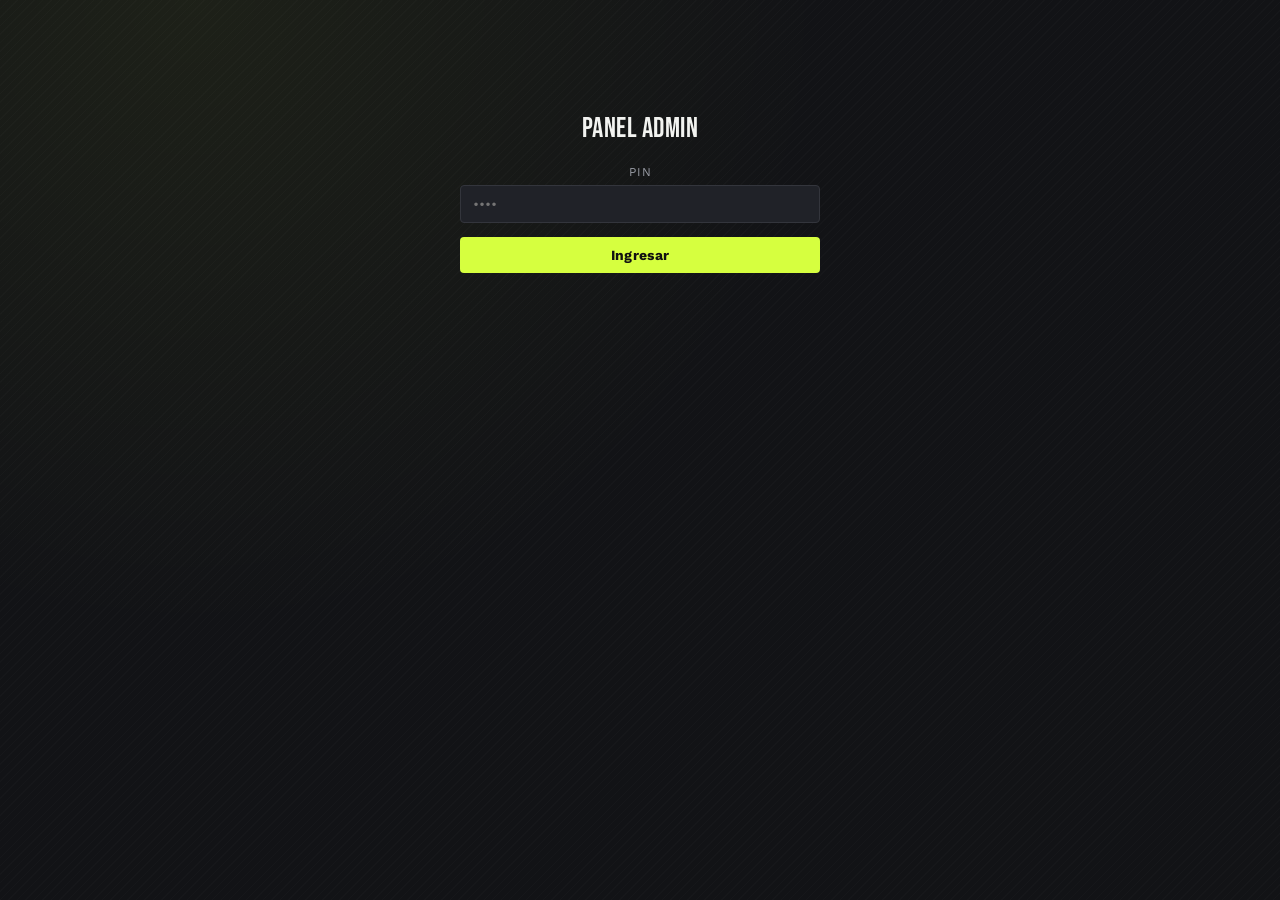
==== admin.html @ cb526d31 "Primera subida Primera subida" ====
<!DOCTYPE html>
<html lang="es">
<head>
<meta charset="UTF-8">
<meta name="viewport" content="width=device-width, initial-scale=1.0">
<title>Admin — Gimnasio</title>
<link rel="stylesheet" href="css/style.css">
</head>
<body>
  <div class="wrap">

    <div id="login-screen" class="admin-login">
      <h2 style="margin-bottom:20px;">Panel Admin</h2>
      <div class="field">
        <label>PIN</label>
        <input type="password" id="pin-input" placeholder="••••">
      </div>
      <div id="login-msg"></div>
      <button onclick="hacerLogin()">Ingresar</button>
    </div>

    <div id="admin-screen" style="display:none;">
      <header class="top">
        <div class="brand">PANEL<span>ADMIN</span></div>
        <button class="secondary" style="width:auto;" onclick="cerrarSesion()">Salir</button>
      </header>

      <div class="tabs">
        <button class="tab-btn active" data-tab="tipos" onclick="cambiarTab('tipos')">Tipos de clase</button>
        <button class="tab-btn" data-tab="horarios" onclick="cambiarTab('horarios')">Horarios</button>
        <button class="tab-btn" data-tab="generar" onclick="cambiarTab('generar')">Generar clases</button>
        <button class="tab-btn" data-tab="reservas" onclick="cambiarTab('reservas')">Reservas</button>
      </div>

      <div id="tab-content"></div>
    </div>

  </div>

  <script src="js/api.js"></script>
  <script src="js/admin.js"></script>
</body>
</html>
---- css/style.css ----
@import url('https://fonts.googleapis.com/css2?family=Bebas+Neue&family=Work+Sans:wght@400;500;600;700&display=swap');

:root {
  --bg: #121316;
  --bg-elevated: #1b1d21;
  --bg-card: #202228;
  --border: #33353c;
  --text: #f2f3f0;
  --text-dim: #9a9da6;
  --accent: #d6ff3f;
  --accent-dim: #a8cc2f;
  --danger: #ff5a5f;
  --ok: #3fe0a0;
  --radius: 4px;
  --font-display: 'Bebas Neue', sans-serif;
  --font-body: 'Work Sans', sans-serif;
}

* { box-sizing: border-box; }

body {
  margin: 0;
  background-color: var(--bg);
  background-image:
    radial-gradient(circle at 15% 0%, rgba(214, 255, 63, 0.06), transparent 45%),
    repeating-linear-gradient(135deg, rgba(255,255,255,0.015) 0px, rgba(255,255,255,0.015) 1px, transparent 1px, transparent 6px);
  color: var(--text);
  font-family: var(--font-body);
  min-height: 100vh;
}

.wrap {
  max-width: 880px;
  margin: 0 auto;
  padding: 32px 20px 80px;
}

header.top {
  display: flex;
  align-items: baseline;
  justify-content: space-between;
  border-bottom: 3px solid var(--accent);
  padding-bottom: 16px;
  margin-bottom: 32px;
}

header.top .brand {
  font-family: var(--font-display);
  font-size: 42px;
  letter-spacing: 1px;
  line-height: 1;
}

header.top .brand span { color: var(--accent); }

header.top .tag {
  font-size: 13px;
  color: var(--text-dim);
  text-transform: uppercase;
  letter-spacing: 2px;
}

h1, h2, h3 {
  font-family: var(--font-display);
  letter-spacing: 0.5px;
  font-weight: 400;
  margin: 0 0 12px;
}

h2 { font-size: 28px; }
h3 { font-size: 20px; color: var(--accent); }

p { color: var(--text-dim); line-height: 1.5; }

.day-group { margin-bottom: 36px; }

.day-title {
  font-family: var(--font-display);
  font-size: 22px;
  color: var(--text);
  text-transform: capitalize;
  border-left: 4px solid var(--accent);
  padding-left: 10px;
  margin-bottom: 14px;
}

.classes-grid {
  display: grid;
  grid-template-columns: repeat(auto-fill, minmax(220px, 1fr));
  gap: 14px;
}

.class-card {
  background: var(--bg-card);
  border: 1px solid var(--border);
  border-radius: var(--radius);
  padding: 16px;
  position: relative;
  overflow: hidden;
  transition: border-color 0.15s ease, transform 0.15s ease;
}

.class-card:hover { border-color: var(--accent-dim); transform: translateY(-2px); }

.class-card .tipo {
  font-family: var(--font-display);
  font-size: 22px;
  margin-bottom: 4px;
}

.class-card .hora {
  font-size: 24px;
  font-weight: 700;
  color: var(--accent);
  margin-bottom: 10px;
}

.class-card .cupos {
  font-size: 13px;
  color: var(--text-dim);
  margin-bottom: 14px;
}

.class-card .cupos.lleno { color: var(--danger); }
.class-card .cupos.pocos { color: var(--accent); }

button, .btn {
  font-family: var(--font-body);
  font-weight: 700;
  font-size: 14px;
  letter-spacing: 0.3px;
  border: none;
  border-radius: var(--radius);
  padding: 10px 16px;
  cursor: pointer;
  background: var(--accent);
  color: #111;
  transition: filter 0.15s ease, opacity 0.15s ease;
  width: 100%;
}

button:hover { filter: brightness(1.08); }
button:disabled { background: var(--border); color: var(--text-dim); cursor: not-allowed; }

button.secondary {
  background: transparent;
  color: var(--text);
  border: 1px solid var(--border);
}

button.danger { background: var(--danger); color: #111; }

.modal-backdrop {
  position: fixed; inset: 0;
  background: rgba(0,0,0,0.65);
  display: flex; align-items: center; justify-content: center;
  padding: 20px;
  z-index: 50;
}

.modal {
  background: var(--bg-elevated);
  border: 1px solid var(--border);
  border-radius: 8px;
  padding: 28px;
  width: 100%;
  max-width: 420px;
}

.field { margin-bottom: 14px; }

.field label {
  display: block;
  font-size: 12px;
  text-transform: uppercase;
  letter-spacing: 1px;
  color: var(--text-dim);
  margin-bottom: 6px;
}

.field input, .field select {
  width: 100%;
  padding: 10px 12px;
  background: var(--bg-card);
  border: 1px solid var(--border);
  border-radius: var(--radius);
  color: var(--text);
  font-family: var(--font-body);
  font-size: 14px;
}

.field input:focus, .field select:focus { outline: none; border-color: var(--accent); }

.msg {
  padding: 12px 14px;
  border-radius: var(--radius);
  font-size: 14px;
  margin-bottom: 16px;
}

.msg.ok { background: rgba(63, 224, 160, 0.1); color: var(--ok); border: 1px solid rgba(63,224,160,0.3); }
.msg.error { background: rgba(255, 90, 95, 0.1); color: var(--danger); border: 1px solid rgba(255,90,95,0.3); }

.empty-state {
  text-align: center;
  padding: 60px 20px;
  color: var(--text-dim);
}

/* ---- Admin ---- */

.admin-login {
  max-width: 360px;
  margin: 80px auto;
  text-align: center;
}

.tabs {
  display: flex;
  gap: 4px;
  margin-bottom: 24px;
  border-bottom: 1px solid var(--border);
}

.tab-btn {
  background: none;
  width: auto;
  color: var(--text-dim);
  border-radius: 0;
  border-bottom: 3px solid transparent;
  padding: 10px 16px;
}

.tab-btn.active { color: var(--accent); border-bottom-color: var(--accent); }
.tab-btn:hover { filter: none; color: var(--text); }

table {
  width: 100%;
  border-collapse: collapse;
  margin-bottom: 24px;
  font-size: 14px;
}

th, td {
  text-align: left;
  padding: 10px 12px;
  border-bottom: 1px solid var(--border);
}

th {
  color: var(--text-dim);
  text-transform: uppercase;
  font-size: 11px;
  letter-spacing: 1px;
}

.inline-form {
  display: flex;
  flex-wrap: wrap;
  gap: 10px;
  align-items: flex-end;
  background: var(--bg-card);
  border: 1px solid var(--border);
  border-radius: var(--radius);
  padding: 16px;
  margin-bottom: 28px;
}

.inline-form .field { margin-bottom: 0; flex: 1; min-width: 120px; }
.inline-form button { width: auto; }

.pill {
  display: inline-block;
  font-size: 11px;
  padding: 3px 8px;
  border-radius: 20px;
  text-transform: uppercase;
  letter-spacing: 0.5px;
}

.pill.activo { background: rgba(63,224,160,0.15); color: var(--ok); }
.pill.inactivo { background: rgba(255,90,95,0.15); color: var(--danger); }
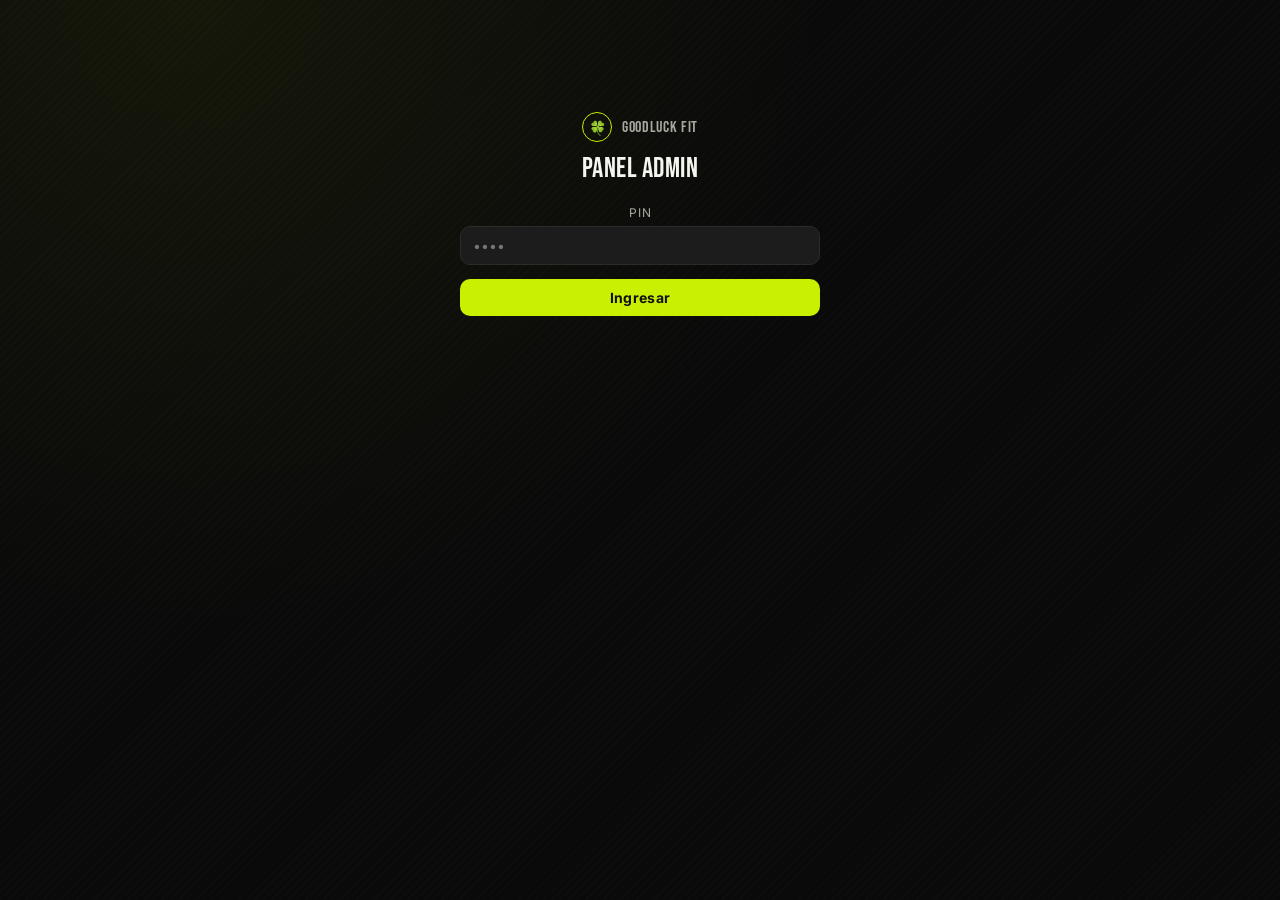
==== commit ac02ad28: "Cambio Front" ====
--- a/admin.html
+++ b/admin.html
@@ -3,13 +3,17 @@
 <head>
 <meta charset="UTF-8">
 <meta name="viewport" content="width=device-width, initial-scale=1.0">
-<title>Admin — Gimnasio</title>
+<title>Goodluck FIT — Admin</title>
 <link rel="stylesheet" href="css/style.css">
 </head>
 <body>
   <div class="wrap">
 
     <div id="login-screen" class="admin-login">
+      <div class="brand-row" style="justify-content:center;">
+        <div class="clover">🍀</div>
+        <div class="brand-name">GOODLUCK FIT</div>
+      </div>
       <h2 style="margin-bottom:20px;">Panel Admin</h2>
       <div class="field">
         <label>PIN</label>
@@ -21,7 +25,13 @@
 
     <div id="admin-screen" style="display:none;">
       <header class="top">
-        <div class="brand">PANEL<span>ADMIN</span></div>
+        <div>
+          <div class="brand-row">
+            <div class="clover">🍀</div>
+            <div class="brand-name">GOODLUCK FIT</div>
+          </div>
+          <div class="brand">PANEL<span>ADMIN</span></div>
+        </div>
         <button class="secondary" style="width:auto;" onclick="cerrarSesion()">Salir</button>
       </header>
 
@@ -40,4 +50,4 @@
   <script src="js/api.js"></script>
   <script src="js/admin.js"></script>
 </body>
-</html>
+</html>
--- a/css/style.css
+++ b/css/style.css
@@ -1,19 +1,19 @@
-@import url('https://fonts.googleapis.com/css2?family=Bebas+Neue&family=Work+Sans:wght@400;500;600;700&display=swap');
+@import url('https://fonts.googleapis.com/css2?family=Bebas+Neue&family=Inter:wght@400;500;600;700;800&display=swap');
 
 :root {
-  --bg: #121316;
-  --bg-elevated: #1b1d21;
-  --bg-card: #202228;
-  --border: #33353c;
-  --text: #f2f3f0;
-  --text-dim: #9a9da6;
-  --accent: #d6ff3f;
-  --accent-dim: #a8cc2f;
-  --danger: #ff5a5f;
-  --ok: #3fe0a0;
-  --radius: 4px;
+  --bg: #0a0a0a;
+  --bg-elevated: #131313;
+  --bg-card: #1c1c1c;
+  --border: #2b2b2b;
+  --text: #f5f5f0;
+  --text-dim: #a8a89f;
+  --accent: #c8f000;
+  --accent-dim: #8fa800;
+  --danger: #e0483c;
+  --ok: #c8f000;
+  --radius: 10px;
   --font-display: 'Bebas Neue', sans-serif;
-  --font-body: 'Work Sans', sans-serif;
+  --font-body: 'Inter', sans-serif;
 }
 
 * { box-sizing: border-box; }
@@ -22,11 +22,12 @@
   margin: 0;
   background-color: var(--bg);
   background-image:
-    radial-gradient(circle at 15% 0%, rgba(214, 255, 63, 0.06), transparent 45%),
+    radial-gradient(circle at 15% 0%, rgba(200, 240, 0, 0.06), transparent 45%),
     repeating-linear-gradient(135deg, rgba(255,255,255,0.015) 0px, rgba(255,255,255,0.015) 1px, transparent 1px, transparent 6px);
   color: var(--text);
   font-family: var(--font-body);
   min-height: 100vh;
+  -webkit-font-smoothing: antialiased;
 }
 
 .wrap {
@@ -37,11 +38,39 @@
 
 header.top {
   display: flex;
-  align-items: baseline;
+  align-items: flex-end;
   justify-content: space-between;
   border-bottom: 3px solid var(--accent);
   padding-bottom: 16px;
   margin-bottom: 32px;
+  flex-wrap: wrap;
+  gap: 12px;
+}
+
+.brand-row {
+  display: flex;
+  align-items: center;
+  gap: 10px;
+  margin-bottom: 10px;
+}
+
+.clover {
+  width: 30px;
+  height: 30px;
+  border-radius: 50%;
+  border: 1.5px solid var(--accent);
+  display: flex;
+  align-items: center;
+  justify-content: center;
+  font-size: 14px;
+  flex-shrink: 0;
+}
+
+.brand-name {
+  font-family: var(--font-display);
+  font-size: 16px;
+  letter-spacing: 0.04em;
+  color: var(--text-dim);
 }
 
 header.top .brand {
@@ -198,14 +227,236 @@
   margin-bottom: 16px;
 }
 
-.msg.ok { background: rgba(63, 224, 160, 0.1); color: var(--ok); border: 1px solid rgba(63,224,160,0.3); }
-.msg.error { background: rgba(255, 90, 95, 0.1); color: var(--danger); border: 1px solid rgba(255,90,95,0.3); }
+.msg.ok { background: rgba(200, 240, 0, 0.1); color: var(--ok); border: 1px solid rgba(200,240,0,0.3); }
+.msg.error { background: rgba(224, 72, 60, 0.1); color: var(--danger); border: 1px solid rgba(224,72,60,0.3); }
 
 .empty-state {
   text-align: center;
   padding: 60px 20px;
   color: var(--text-dim);
 }
+
+/* ---- Selector de tipo de clase (alumno) ---- */
+
+.tipos-grid {
+  display: grid;
+  grid-template-columns: repeat(auto-fill, minmax(200px, 1fr));
+  gap: 14px;
+}
+
+.tipo-card {
+  background: var(--bg-card);
+  border: 1px solid var(--border);
+  border-radius: var(--radius);
+  padding: 20px;
+  text-align: left;
+  cursor: pointer;
+}
+
+.tipo-card:hover { border-color: var(--accent-dim); }
+
+.tipo-card .nombre {
+  font-family: var(--font-display);
+  font-size: 26px;
+  margin-bottom: 6px;
+}
+
+.tipo-card .detalle {
+  font-size: 13px;
+  color: var(--text-dim);
+}
+
+/* ---- Navegación entre pantallas ---- */
+
+.back-link {
+  background: none;
+  width: auto;
+  color: var(--text-dim);
+  padding: 6px 0;
+  margin-bottom: 18px;
+  font-weight: 700;
+  display: inline-flex;
+  align-items: center;
+  gap: 6px;
+}
+
+.back-link:hover { color: var(--accent); filter: none; }
+
+.screen-header {
+  margin-bottom: 24px;
+}
+
+.screen-header .nombre-tipo {
+  font-family: var(--font-display);
+  font-size: 28px;
+}
+
+.screen-header .meta {
+  font-size: 13px;
+  color: var(--text-dim);
+}
+
+/* ---- Calendario mensual ---- */
+
+.calendar-header {
+  display: flex;
+  align-items: center;
+  justify-content: space-between;
+  margin-bottom: 18px;
+}
+
+.calendar-header button {
+  width: auto;
+  padding: 8px 14px;
+  background: var(--bg-card);
+  border: 1px solid var(--border);
+  color: var(--text);
+}
+
+.calendar-header button:hover { border-color: var(--accent); }
+
+.calendar-month-label {
+  font-family: var(--font-display);
+  font-size: 22px;
+  text-transform: capitalize;
+}
+
+.calendar-dow-row, .calendar-grid {
+  display: grid;
+  grid-template-columns: repeat(7, 1fr);
+  gap: 8px;
+}
+
+.calendar-dow-row {
+  margin-bottom: 8px;
+}
+
+.calendar-dow {
+  text-align: center;
+  font-size: 11px;
+  text-transform: uppercase;
+  letter-spacing: 0.5px;
+  color: var(--text-dim);
+}
+
+.calendar-day {
+  aspect-ratio: 1;
+  border-radius: 50%;
+  display: flex;
+  align-items: center;
+  justify-content: center;
+  font-size: 14px;
+  font-weight: 600;
+  background: transparent;
+  border: 1px solid transparent;
+  color: var(--text-dim);
+  cursor: default;
+}
+
+.calendar-day.vacio { visibility: hidden; }
+
+.calendar-day.disponible {
+  background: var(--accent);
+  color: #111;
+  cursor: pointer;
+  border-color: var(--accent);
+}
+
+.calendar-day.disponible:hover { filter: brightness(1.08); }
+
+/* ---- Lista de horarios de un día ---- */
+
+.horas-list {
+  display: flex;
+  flex-direction: column;
+  gap: 10px;
+}
+
+.hora-btn {
+  display: flex;
+  justify-content: space-between;
+  align-items: center;
+  background: var(--bg-card);
+  border: 1px solid var(--border);
+  padding: 14px 18px;
+  border-radius: var(--radius);
+  width: 100%;
+  text-align: left;
+}
+
+.hora-btn:hover { border-color: var(--accent-dim); }
+
+.hora-btn .hora {
+  font-family: var(--font-display);
+  font-size: 22px;
+  color: var(--text);
+}
+
+.hora-btn .cupos-txt {
+  font-size: 12px;
+  color: var(--text-dim);
+}
+
+.hora-btn .cupos-txt.pocos { color: var(--accent); }
+.hora-btn .cupos-txt.lleno { color: var(--danger); }
+
+.hora-btn:disabled { opacity: 0.4; cursor: not-allowed; }
+.hora-btn:disabled:hover { border-color: var(--border); }
+
+.dias-checkboxes {
+  display: flex;
+  gap: 8px;
+  flex-wrap: wrap;
+}
+
+.dia-check {
+  display: flex;
+  align-items: center;
+  gap: 6px;
+  background: var(--bg-card);
+  border: 1px solid var(--border);
+  padding: 8px 12px;
+  border-radius: var(--radius);
+  font-size: 13px;
+  cursor: pointer;
+}
+
+.dia-check:has(input:checked) {
+  border-color: var(--accent);
+  color: var(--accent);
+}
+
+.dia-check input { accent-color: var(--accent); }
+
+.chips-container {
+  display: flex;
+  gap: 8px;
+  flex-wrap: wrap;
+  margin-top: 10px;
+}
+
+.chip {
+  display: inline-flex;
+  align-items: center;
+  gap: 6px;
+  background: var(--bg-card);
+  border: 1px solid var(--accent-dim);
+  color: var(--text);
+  padding: 6px 10px;
+  border-radius: 20px;
+  font-size: 13px;
+}
+
+.chip button {
+  background: none;
+  width: auto;
+  padding: 0;
+  color: var(--text-dim);
+  font-size: 15px;
+  line-height: 1;
+}
+
+.chip button:hover { color: var(--danger); filter: none; }
 
 /* ---- Admin ---- */
 
@@ -278,5 +529,5 @@
   letter-spacing: 0.5px;
 }
 
-.pill.activo { background: rgba(63,224,160,0.15); color: var(--ok); }
-.pill.inactivo { background: rgba(255,90,95,0.15); color: var(--danger); }
+.pill.activo { background: rgba(200,240,0,0.15); color: var(--ok); }
+.pill.inactivo { background: rgba(224,72,60,0.15); color: var(--danger); }
